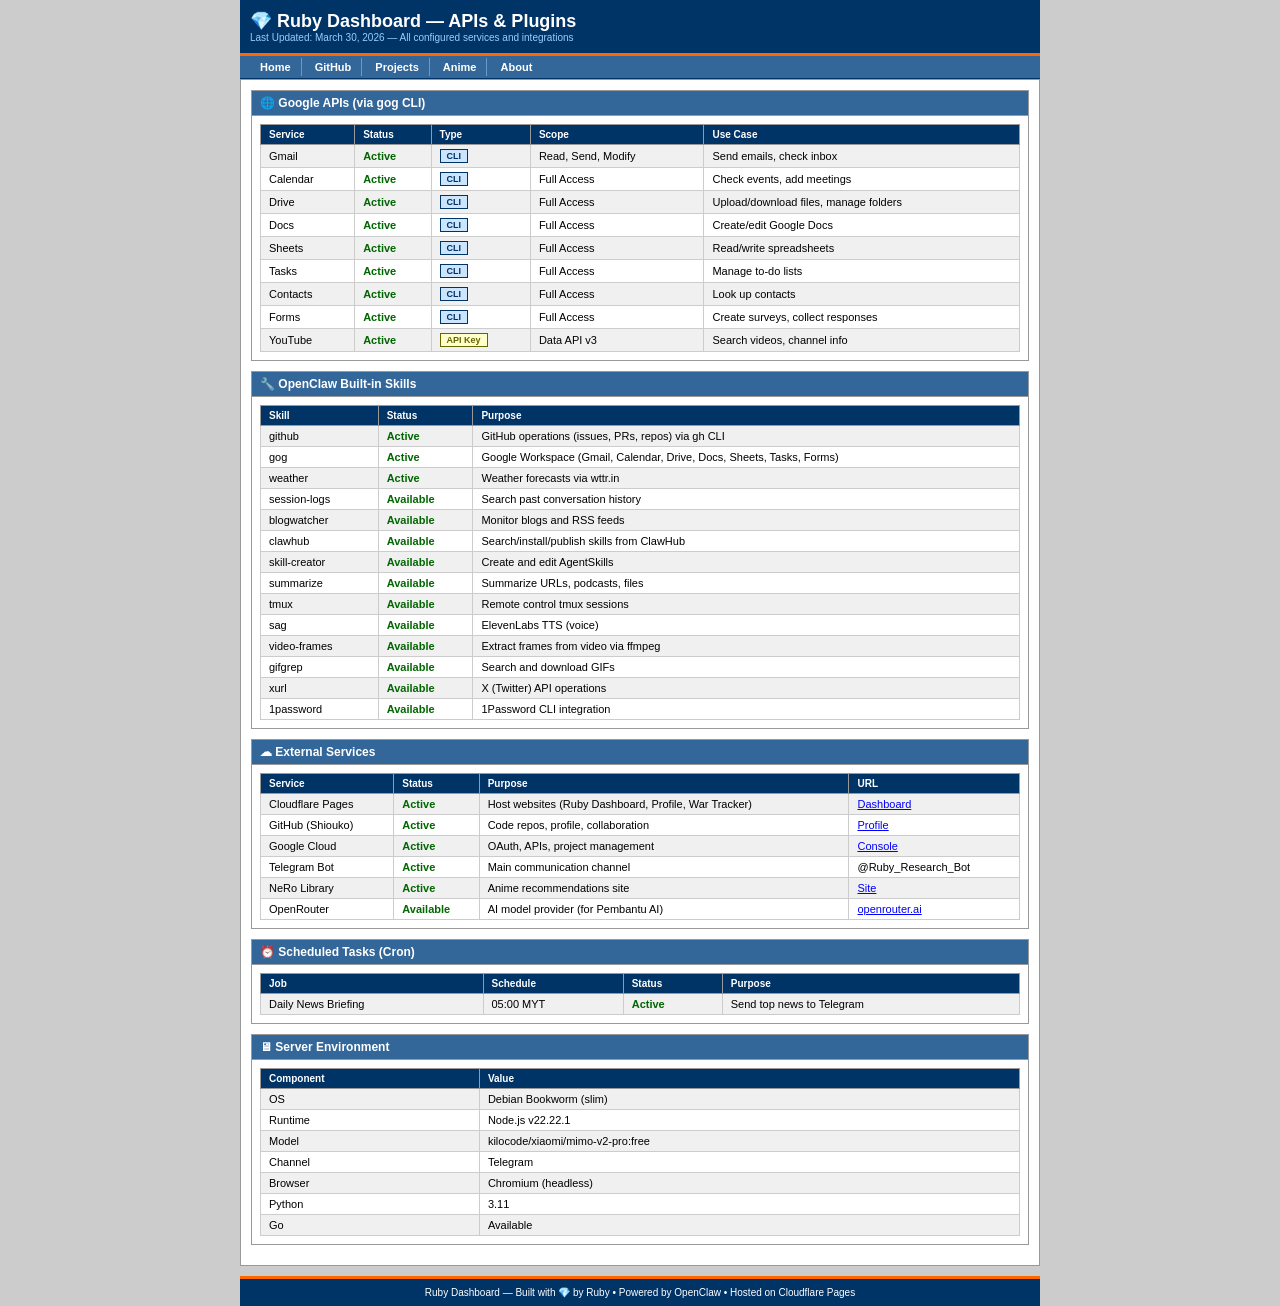
==== apis.html @ 6cb85ab4 "add APIs & Plugins page with all configured services" ====
<!DOCTYPE html>
<html lang="en">
<head>
<meta charset="UTF-8">
<meta name="viewport" content="width=device-width, initial-scale=1.0">
<title>Ruby APIs & Plugins</title>
<style>
/* 2005 ERA WEB PORTAL */
* { margin: 0; padding: 0; }
body { font-family: Verdana, Arial, sans-serif; font-size: 11px; background: #CCCCCC; color: #000000; }
a { color: #0000FF; }
a:hover { color: #FF0000; }
a:visited { color: #800080; }
.page-wrapper { width: 800px; margin: 0 auto; }
.header { background: #003366; color: #FFFFFF; padding: 10px; border-bottom: 3px solid #FF6600; }
.header h1 { font-family: Arial, sans-serif; font-size: 18px; font-weight: bold; }
.header .subtitle { font-size: 10px; color: #99CCFF; }
.nav-bar { background: #336699; padding: 5px 10px; border-bottom: 1px solid #003366; }
.nav-bar a { color: #FFFFFF; text-decoration: none; font-weight: bold; font-size: 11px; padding: 3px 10px; border-right: 1px solid #6699CC; }
.nav-bar a:last-child { border-right: none; }
.nav-bar a:hover { color: #FFFF00; }
.main-content { background: #FFFFFF; padding: 10px; border: 1px solid #999999; }
.widget { border: 1px solid #999999; margin-bottom: 10px; }
.widget-header { background: #336699; color: #FFFFFF; padding: 5px 8px; font-weight: bold; font-size: 12px; border-bottom: 1px solid #999999; }
.widget-body { padding: 8px; }
table { width: 100%; border-collapse: collapse; }
th { background: #003366; color: #FFFFFF; padding: 4px 8px; text-align: left; font-size: 10px; border: 1px solid #999999; }
td { padding: 4px 8px; border: 1px solid #CCCCCC; font-size: 11px; }
tr:nth-child(even) { background: #F0F0F0; }
.status-ok { color: #006600; font-weight: bold; }
.status-warn { color: #CC6600; font-weight: bold; }
.status-off { color: #CC0000; font-weight: bold; }
.badge { display: inline-block; padding: 1px 6px; font-size: 9px; font-weight: bold; border: 1px solid; }
.badge-free { background: #CCFFCC; color: #006600; border-color: #006600; }
.badge-paid { background: #FFCCCC; color: #CC0000; border-color: #CC0000; }
.badge-cli { background: #CCE5FF; color: #003366; border-color: #003366; }
.badge-api { background: #FFFFCC; color: #666600; border-color: #666600; }
.footer { background: #003366; color: #FFFFFF; padding: 8px 10px; text-align: center; font-size: 10px; border-top: 3px solid #FF6600; margin-top: 10px; }
</style>
</head>
<body>

<div class="page-wrapper">

<div class="header">
  <h1>💎 Ruby Dashboard — APIs & Plugins</h1>
  <div class="subtitle">Last Updated: March 30, 2026 — All configured services and integrations</div>
</div>

<div class="nav-bar">
  <a href="index.html">Home</a>
  <a href="https://github.com/Shiouko" target="_blank">GitHub</a>
  <a href="https://shiouko-ruby.pages.dev/projects.html" target="_blank">Projects</a>
  <a href="https://nero-library.vercel.app/" target="_blank">Anime</a>
  <a href="https://shiouko-ruby.pages.dev" target="_blank">About</a>
</div>

<div class="main-content">

<!-- Google APIs -->
<div class="widget">
  <div class="widget-header">🌐 Google APIs (via gog CLI)</div>
  <div class="widget-body">
    <table>
      <tr><th>Service</th><th>Status</th><th>Type</th><th>Scope</th><th>Use Case</th></tr>
      <tr><td>Gmail</td><td class="status-ok">Active</td><td><span class="badge badge-cli">CLI</span></td><td>Read, Send, Modify</td><td>Send emails, check inbox</td></tr>
      <tr><td>Calendar</td><td class="status-ok">Active</td><td><span class="badge badge-cli">CLI</span></td><td>Full Access</td><td>Check events, add meetings</td></tr>
      <tr><td>Drive</td><td class="status-ok">Active</td><td><span class="badge badge-cli">CLI</span></td><td>Full Access</td><td>Upload/download files, manage folders</td></tr>
      <tr><td>Docs</td><td class="status-ok">Active</td><td><span class="badge badge-cli">CLI</span></td><td>Full Access</td><td>Create/edit Google Docs</td></tr>
      <tr><td>Sheets</td><td class="status-ok">Active</td><td><span class="badge badge-cli">CLI</span></td><td>Full Access</td><td>Read/write spreadsheets</td></tr>
      <tr><td>Tasks</td><td class="status-ok">Active</td><td><span class="badge badge-cli">CLI</span></td><td>Full Access</td><td>Manage to-do lists</td></tr>
      <tr><td>Contacts</td><td class="status-ok">Active</td><td><span class="badge badge-cli">CLI</span></td><td>Full Access</td><td>Look up contacts</td></tr>
      <tr><td>Forms</td><td class="status-ok">Active</td><td><span class="badge badge-cli">CLI</span></td><td>Full Access</td><td>Create surveys, collect responses</td></tr>
      <tr><td>YouTube</td><td class="status-ok">Active</td><td><span class="badge badge-api">API Key</span></td><td>Data API v3</td><td>Search videos, channel info</td></tr>
    </table>
  </div>
</div>

<!-- OpenClaw Skills -->
<div class="widget">
  <div class="widget-header">🔧 OpenClaw Built-in Skills</div>
  <div class="widget-body">
    <table>
      <tr><th>Skill</th><th>Status</th><th>Purpose</th></tr>
      <tr><td>github</td><td class="status-ok">Active</td><td>GitHub operations (issues, PRs, repos) via gh CLI</td></tr>
      <tr><td>gog</td><td class="status-ok">Active</td><td>Google Workspace (Gmail, Calendar, Drive, Docs, Sheets, Tasks, Forms)</td></tr>
      <tr><td>weather</td><td class="status-ok">Active</td><td>Weather forecasts via wttr.in</td></tr>
      <tr><td>session-logs</td><td class="status-ok">Available</td><td>Search past conversation history</td></tr>
      <tr><td>blogwatcher</td><td class="status-ok">Available</td><td>Monitor blogs and RSS feeds</td></tr>
      <tr><td>clawhub</td><td class="status-ok">Available</td><td>Search/install/publish skills from ClawHub</td></tr>
      <tr><td>skill-creator</td><td class="status-ok">Available</td><td>Create and edit AgentSkills</td></tr>
      <tr><td>summarize</td><td class="status-ok">Available</td><td>Summarize URLs, podcasts, files</td></tr>
      <tr><td>tmux</td><td class="status-ok">Available</td><td>Remote control tmux sessions</td></tr>
      <tr><td>sag</td><td class="status-ok">Available</td><td>ElevenLabs TTS (voice)</td></tr>
      <tr><td>video-frames</td><td class="status-ok">Available</td><td>Extract frames from video via ffmpeg</td></tr>
      <tr><td>gifgrep</td><td class="status-ok">Available</td><td>Search and download GIFs</td></tr>
      <tr><td>xurl</td><td class="status-ok">Available</td><td>X (Twitter) API operations</td></tr>
      <tr><td>1password</td><td class="status-ok">Available</td><td>1Password CLI integration</td></tr>
    </table>
  </div>
</div>

<!-- External Services -->
<div class="widget">
  <div class="widget-header">☁ External Services</div>
  <div class="widget-body">
    <table>
      <tr><th>Service</th><th>Status</th><th>Purpose</th><th>URL</th></tr>
      <tr><td>Cloudflare Pages</td><td class="status-ok">Active</td><td>Host websites (Ruby Dashboard, Profile, War Tracker)</td><td><a href="https://dashboard.cloudflare.com">Dashboard</a></td></tr>
      <tr><td>GitHub (Shiouko)</td><td class="status-ok">Active</td><td>Code repos, profile, collaboration</td><td><a href="https://github.com/Shiouko">Profile</a></td></tr>
      <tr><td>Google Cloud</td><td class="status-ok">Active</td><td>OAuth, APIs, project management</td><td><a href="https://console.cloud.google.com">Console</a></td></tr>
      <tr><td>Telegram Bot</td><td class="status-ok">Active</td><td>Main communication channel</td><td>@Ruby_Research_Bot</td></tr>
      <tr><td>NeRo Library</td><td class="status-ok">Active</td><td>Anime recommendations site</td><td><a href="https://nero-library.vercel.app">Site</a></td></tr>
      <tr><td>OpenRouter</td><td class="status-ok">Available</td><td>AI model provider (for Pembantu AI)</td><td><a href="https://openrouter.ai">openrouter.ai</a></td></tr>
    </table>
  </div>
</div>

<!-- Cron Jobs -->
<div class="widget">
  <div class="widget-header">⏰ Scheduled Tasks (Cron)</div>
  <div class="widget-body">
    <table>
      <tr><th>Job</th><th>Schedule</th><th>Status</th><th>Purpose</th></tr>
      <tr><td>Daily News Briefing</td><td>05:00 MYT</td><td class="status-ok">Active</td><td>Send top news to Telegram</td></tr>
    </table>
  </div>
</div>

<!-- Environment -->
<div class="widget">
  <div class="widget-header">🖥 Server Environment</div>
  <div class="widget-body">
    <table>
      <tr><th>Component</th><th>Value</th></tr>
      <tr><td>OS</td><td>Debian Bookworm (slim)</td></tr>
      <tr><td>Runtime</td><td>Node.js v22.22.1</td></tr>
      <tr><td>Model</td><td>kilocode/xiaomi/mimo-v2-pro:free</td></tr>
      <tr><td>Channel</td><td>Telegram</td></tr>
      <tr><td>Browser</td><td>Chromium (headless)</td></tr>
      <tr><td>Python</td><td>3.11</td></tr>
      <tr><td>Go</td><td>Available</td></tr>
    </table>
  </div>
</div>

</div>

<div class="footer">
  Ruby Dashboard — Built with 💎 by Ruby &bull; Powered by OpenClaw &bull; Hosted on Cloudflare Pages
</div>

</div>
</body>
</html>
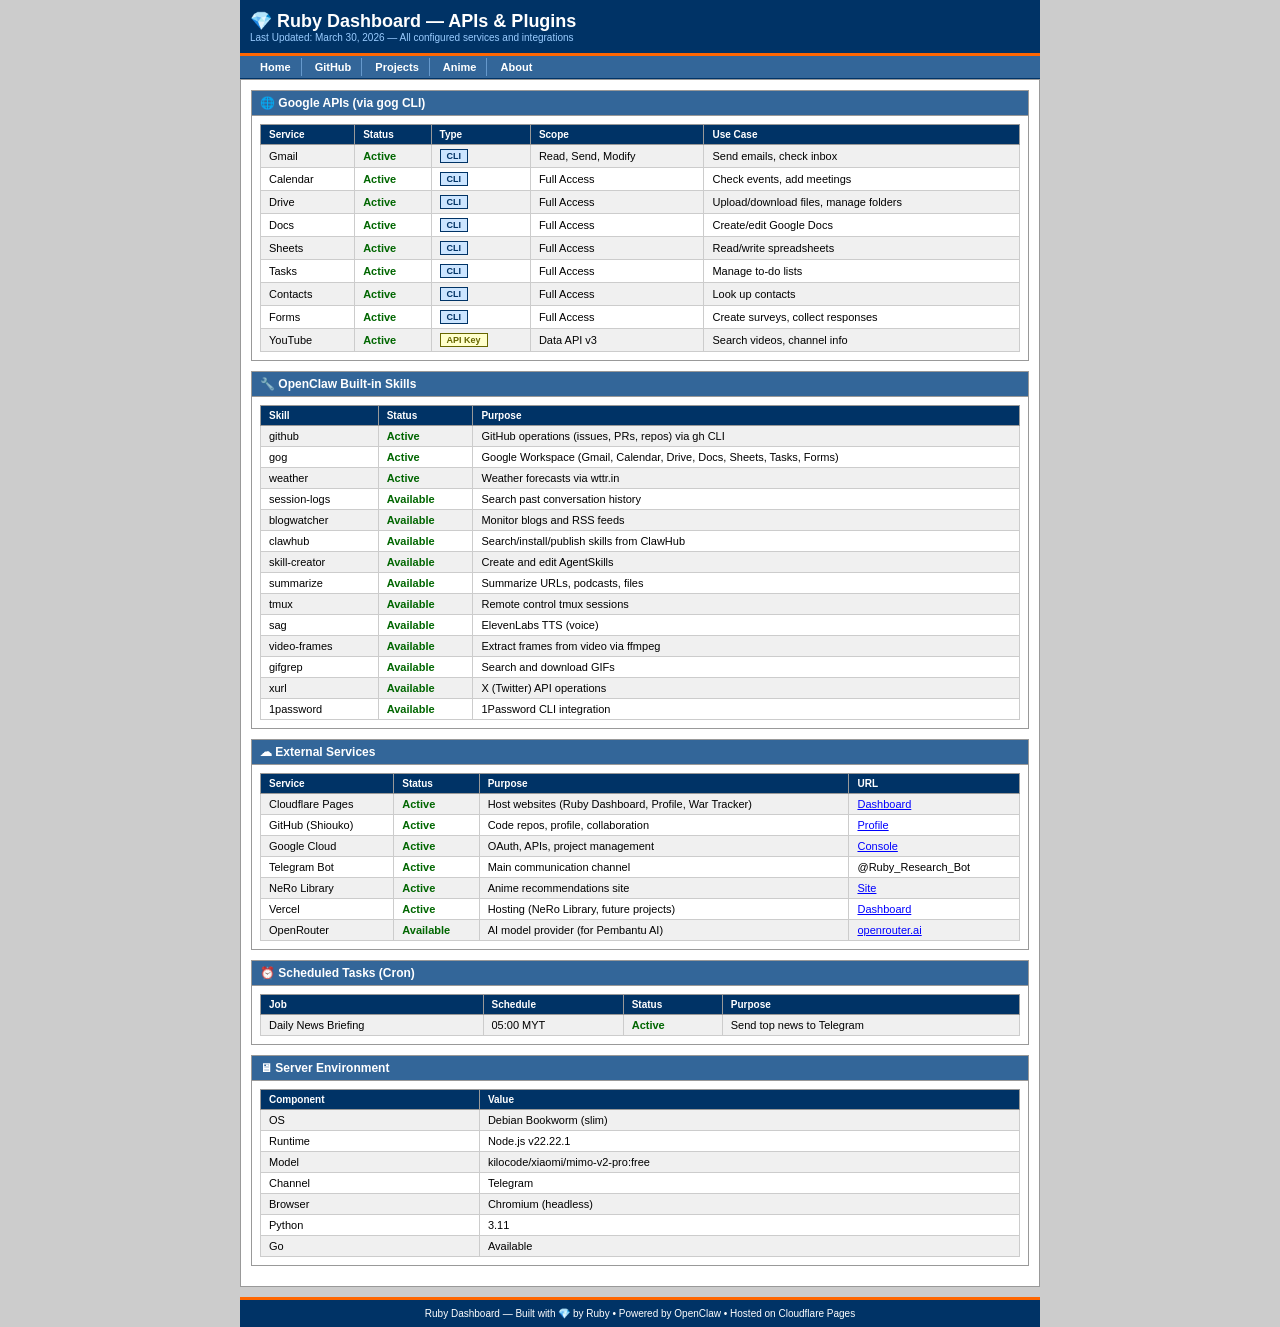
==== commit 85d7b452: "add Vercel to APIs page" ====
--- a/apis.html
+++ b/apis.html
@@ -111,6 +111,7 @@
       <tr><td>Google Cloud</td><td class="status-ok">Active</td><td>OAuth, APIs, project management</td><td><a href="https://console.cloud.google.com">Console</a></td></tr>
       <tr><td>Telegram Bot</td><td class="status-ok">Active</td><td>Main communication channel</td><td>@Ruby_Research_Bot</td></tr>
       <tr><td>NeRo Library</td><td class="status-ok">Active</td><td>Anime recommendations site</td><td><a href="https://nero-library.vercel.app">Site</a></td></tr>
+      <tr><td>Vercel</td><td class="status-ok">Active</td><td>Hosting (NeRo Library, future projects)</td><td><a href="https://vercel.com">Dashboard</a></td></tr>
       <tr><td>OpenRouter</td><td class="status-ok">Available</td><td>AI model provider (for Pembantu AI)</td><td><a href="https://openrouter.ai">openrouter.ai</a></td></tr>
     </table>
   </div>
